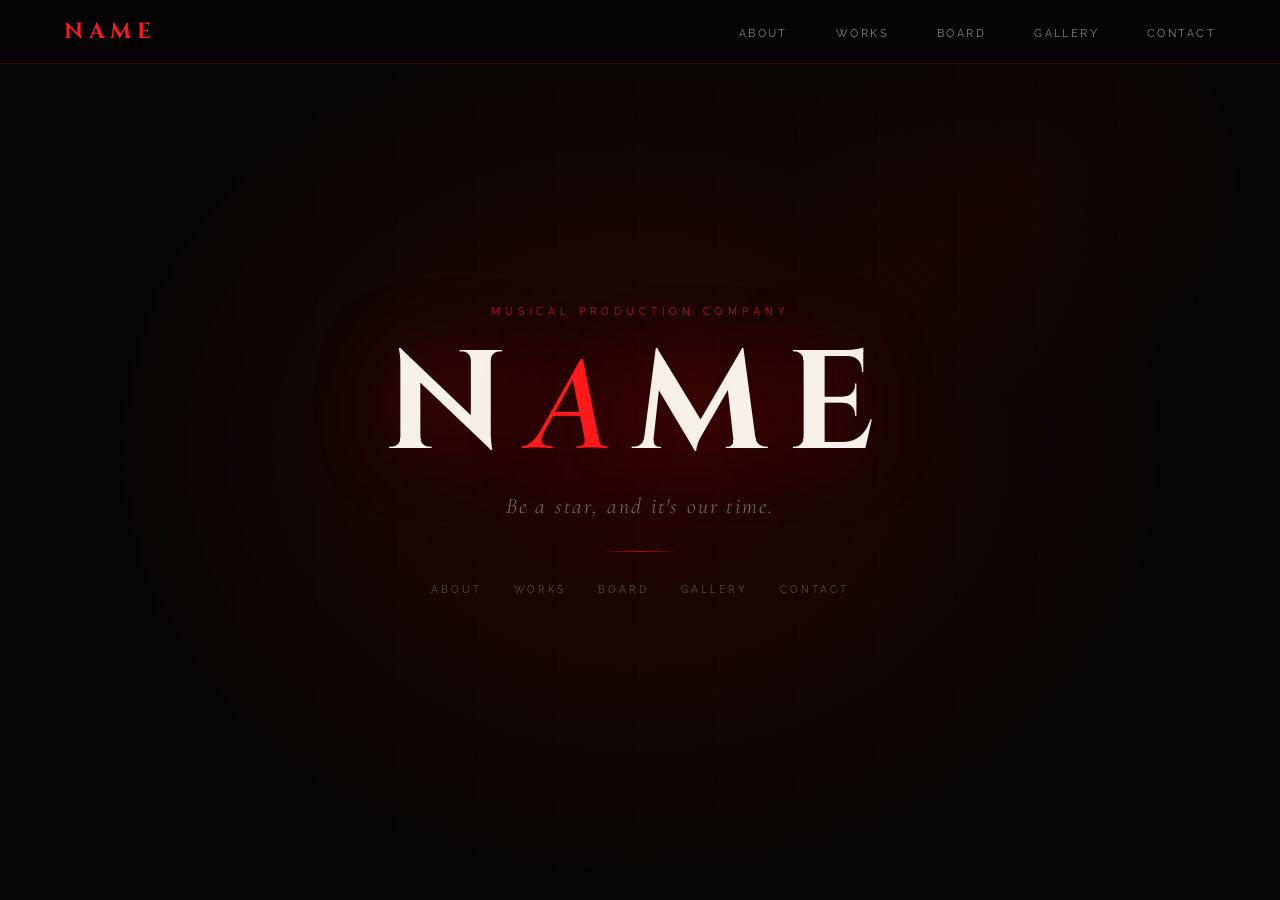
==== index.html @ c5540d6a "Add files via upload" ====
<!DOCTYPE html>
<html lang="ko">
<head>
<meta charset="UTF-8">
<meta name="viewport" content="width=device-width, initial-scale=1.0">
<title>NAME — Musical Company</title>
<link rel="stylesheet" href="shared.css">
<style>
  #home {
    position: relative;
    height: 100vh;
    display: flex;
    align-items: center;
    justify-content: center;
    overflow: hidden;
  }

  .hero-bg {
    position: absolute;
    inset: 0;
    background:
      radial-gradient(ellipse 60% 70% at 50% 50%, rgba(204,0,0,0.18) 0%, transparent 70%),
      radial-gradient(ellipse 30% 40% at 80% 20%, rgba(204,0,0,0.08) 0%, transparent 60%),
      var(--black);
  }

  .hero-bg::before {
    content: '';
    position: absolute;
    inset: 0;
    background: repeating-linear-gradient(
      90deg,
      transparent,
      transparent 79px,
      rgba(204,0,0,0.04) 80px
    );
  }

  .hero-content {
    position: relative;
    text-align: center;
    z-index: 2;
  }

  .hero-sub {
    font-size: 10px;
    font-weight: 300;
    letter-spacing: 0.5em;
    text-transform: uppercase;
    color: var(--crimson-light);
    margin-bottom: 1.5rem;
    opacity: 0;
    animation: fadeUp 1s 0.3s forwards;
  }

  .hero-title {
    font-family: 'Cinzel', serif;
    font-size: clamp(72px, 12vw, 140px);
    font-weight: 700;
    letter-spacing: 0.15em;
    line-height: 0.9;
    color: var(--off-white);
    text-shadow: 0 0 80px rgba(204,0,0,0.4);
    opacity: 0;
    animation: fadeUp 1s 0.5s forwards;
  }

  .hero-title span {
    color: var(--crimson-light);
    font-style: italic;
    font-family: 'Cormorant Garamond', serif;
  }

  .hero-tagline {
    font-family: 'Cormorant Garamond', serif;
    font-size: 22px;
    font-weight: 300;
    font-style: italic;
    letter-spacing: 0.1em;
    color: var(--text-muted);
    margin-top: 1.5rem;
    opacity: 0;
    animation: fadeUp 1s 0.7s forwards;
  }

  .hero-divider {
    width: 80px;
    height: 1px;
    background: linear-gradient(90deg, transparent, var(--crimson), transparent);
    margin: 2rem auto;
    opacity: 0;
    animation: fadeUp 1s 0.9s forwards;
  }

  .hero-nav-hint {
    display: flex;
    gap: 2rem;
    justify-content: center;
    opacity: 0;
    animation: fadeUp 1s 1.1s forwards;
  }

  .hero-nav-hint a {
    font-size: 10px;
    letter-spacing: 0.3em;
    text-transform: uppercase;
    color: rgba(245,240,232,0.3);
    text-decoration: none;
    transition: color 0.3s;
  }

  .hero-nav-hint a:hover { color: var(--crimson-light); }

  @media (max-width: 600px) {
    .hero-title { font-size: 52px; }
    .hero-nav-hint { flex-wrap: wrap; gap: 1rem; }
  }
</style>
</head>
<body>

<nav>
  <a class="nav-logo" href="index.html">NAME</a>
    <ul class="nav-links">
    <li><a href="about.html">About</a></li>
    <li><a href="works.html">Works</a></li>
    <li><a href="board.html">Board</a></li>
    <li><a href="gallery.html">Gallery</a></li>
    <li><a href="contact.html">Contact</a></li>
  </ul>
</nav>

<section id="home">
  <div class="hero-bg"></div>
  <div class="hero-content">
    <p class="hero-sub">Musical Production Company</p>
    <h1 class="hero-title">N<span>A</span>ME</h1>
    <p class="hero-tagline">Be a star, and it's our time.</p>
    <div class="hero-divider"></div>
    <div class="hero-nav-hint">
      <a href="about.html">About</a>
      <a href="works.html">Works</a>
      <a href="board.html">Board</a>
      <a href="gallery.html">Gallery</a>
      <a href="contact.html">Contact</a>
    </div>
  </div>
</section>

</body>
</html>
---- shared.css ----
@import url('https://fonts.googleapis.com/css2?family=Cormorant+Garamond:ital,wght@0,300;0,400;0,600;1,300;1,400;1,600&family=Cinzel:wght@400;600;700&family=Raleway:wght@200;300;400;500&display=swap');

*, *::before, *::after { margin: 0; padding: 0; box-sizing: border-box; }

:root {
  --crimson: #CC0000;
  --crimson-bright: #FF0000;
  --crimson-light: #FF1A1A;
  --black: #050505;
  --dark: #0d0d0d;
  --dark2: #141414;
  --off-white: #F5F0E8;
  --text-muted: rgba(245,240,232,0.45);
}

html { scroll-behavior: smooth; }

body {
  background: var(--black);
  color: var(--off-white);
  font-family: 'Raleway', sans-serif;
  overflow-x: hidden;
}

/* NAV */
nav {
  position: fixed;
  top: 0; left: 0; right: 0;
  z-index: 100;
  display: flex;
  justify-content: space-between;
  align-items: center;
  padding: 0 4rem;
  height: 64px;
  background: rgba(5,5,5,0.96);
  border-bottom: 0.5px solid rgba(204,0,0,0.3);
  backdrop-filter: blur(8px);
}

.nav-logo {
  font-family: 'Cinzel', serif;
  font-size: 22px;
  font-weight: 700;
  letter-spacing: 0.25em;
  color: var(--crimson-light);
  text-decoration: none;
  text-transform: uppercase;
}

.nav-links {
  display: flex;
  gap: 3rem;
  list-style: none;
}

.nav-links a {
  font-family: 'Raleway', sans-serif;
  font-size: 11px;
  font-weight: 400;
  letter-spacing: 0.22em;
  text-transform: uppercase;
  color: rgba(245,240,232,0.55);
  text-decoration: none;
  transition: color 0.3s;
  position: relative;
}

.nav-links a::after {
  content: '';
  position: absolute;
  bottom: -4px; left: 0; right: 0;
  height: 0.5px;
  background: var(--crimson-light);
  transform: scaleX(0);
  transition: transform 0.3s;
}

.nav-links a:hover { color: var(--off-white); }
.nav-links a:hover::after { transform: scaleX(1); }
.nav-links a.active { color: var(--off-white); }
.nav-links a.active::after { transform: scaleX(1); }

/* PAGE HEADER */
.page-header {
  padding: 10rem 6rem 5rem;
  background: var(--dark);
  border-bottom: 0.5px solid rgba(204,0,0,0.15);
}

.section-label {
  font-family: 'Raleway', sans-serif;
  font-size: 10px;
  font-weight: 400;
  letter-spacing: 0.4em;
  text-transform: uppercase;
  color: var(--crimson-light);
  margin-bottom: 1rem;
  opacity: 0;
  animation: fadeUp 0.8s 0.1s forwards;
}

.section-title {
  font-family: 'Cinzel', serif;
  font-size: clamp(36px, 5vw, 64px);
  font-weight: 600;
  letter-spacing: 0.1em;
  line-height: 1.0;
  color: var(--off-white);
  margin-bottom: 1.5rem;
  opacity: 0;
  animation: fadeUp 0.8s 0.2s forwards;
}

.section-divider {
  width: 60px;
  height: 1px;
  background: var(--crimson);
  opacity: 0;
  animation: fadeUp 0.8s 0.3s forwards;
}

/* CONTENT AREA */
.page-content {
  padding: 5rem 6rem 7rem;
}

/* RED BAR */
.red-bar {
  width: 100%;
  height: 3px;
  background: linear-gradient(90deg, var(--crimson), var(--crimson-light), var(--crimson));
}

/* FOOTER */
footer {
  background: var(--dark2);
  border-top: 0.5px solid rgba(204,0,0,0.3);
  padding: 2.5rem 6rem;
  display: flex;
  justify-content: space-between;
  align-items: center;
}

.footer-logo {
  font-family: 'Cinzel', serif;
  font-size: 16px;
  letter-spacing: 0.3em;
  color: var(--crimson-light);
}

.footer-text {
  font-size: 11px;
  letter-spacing: 0.15em;
  color: var(--text-muted);
}

/* ANIMATIONS */
@keyframes fadeUp {
  from { opacity: 0; transform: translateY(20px); }
  to   { opacity: 1; transform: translateY(0); }
}

/* SCROLLBAR */
::-webkit-scrollbar { width: 4px; }
::-webkit-scrollbar-track { background: var(--black); }
::-webkit-scrollbar-thumb { background: var(--crimson); }

/* RESPONSIVE */
@media (max-width: 900px) {
  nav { padding: 0 2rem; }
  .page-header, .page-content { padding-left: 2rem; padding-right: 2rem; }
  footer { padding: 2rem; flex-direction: column; gap: 1rem; text-align: center; }
}

@media (max-width: 600px) {
  .nav-links { display: none; }
}
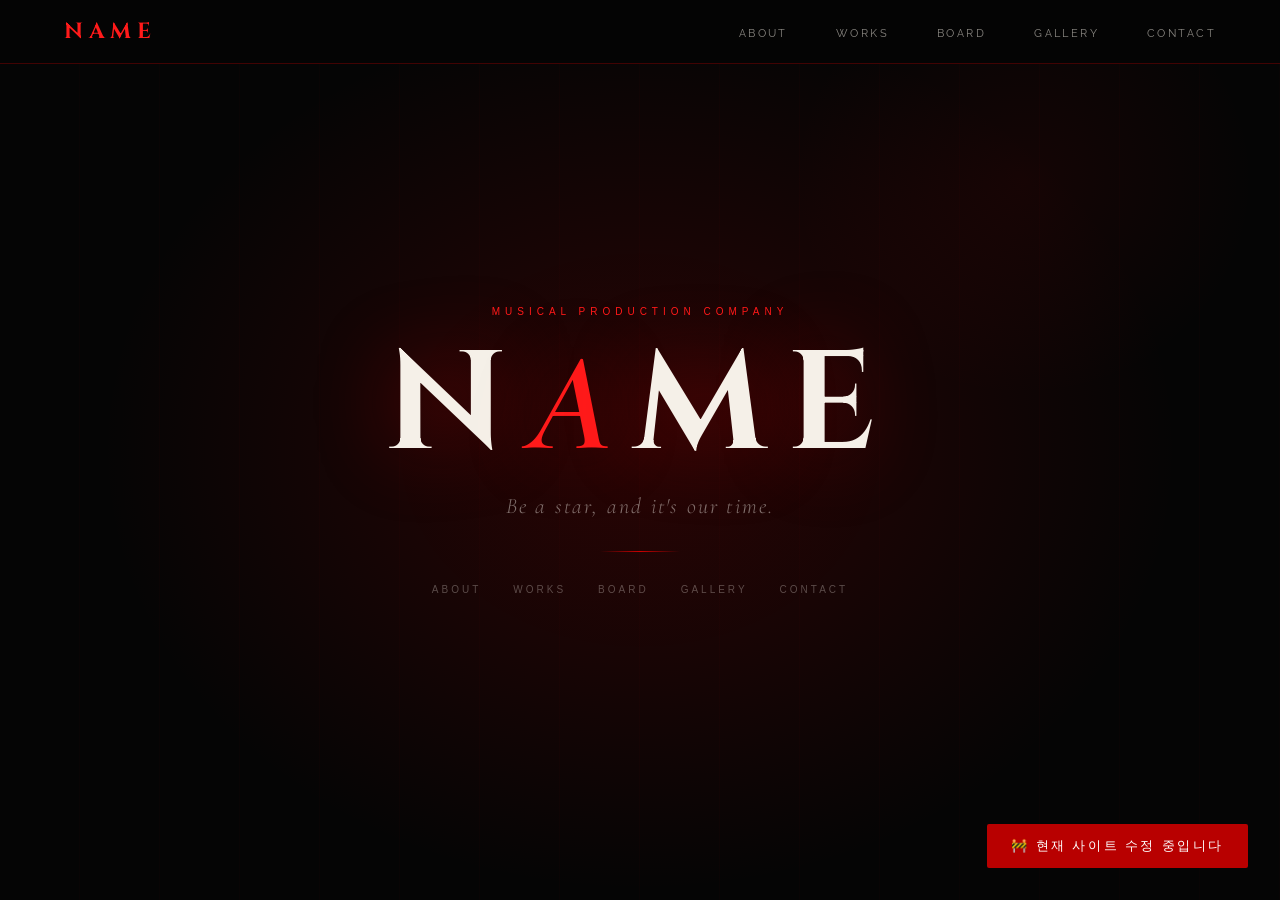
==== commit f878b41b: "Edit" ====
--- a/index.html
+++ b/index.html
@@ -1,151 +1,177 @@
 <!DOCTYPE html>
 <html lang="ko">
+
 <head>
-<meta charset="UTF-8">
-<meta name="viewport" content="width=device-width, initial-scale=1.0">
-<title>NAME — Musical Company</title>
-<link rel="stylesheet" href="shared.css">
-<style>
-  #home {
-    position: relative;
-    height: 100vh;
-    display: flex;
-    align-items: center;
-    justify-content: center;
-    overflow: hidden;
-  }
+    <meta charset="UTF-8">
+    <meta name="viewport" content="width=device-width, initial-scale=1.0">
+    <title>NAME — Musical Company</title>
+    <link rel="stylesheet" href="shared.css">
+    <style>
+        #home {
+            position: relative;
+            height: 100vh;
+            display: flex;
+            align-items: center;
+            justify-content: center;
+            overflow: hidden;
+        }
 
-  .hero-bg {
-    position: absolute;
-    inset: 0;
-    background:
-      radial-gradient(ellipse 60% 70% at 50% 50%, rgba(204,0,0,0.18) 0%, transparent 70%),
-      radial-gradient(ellipse 30% 40% at 80% 20%, rgba(204,0,0,0.08) 0%, transparent 60%),
-      var(--black);
-  }
+        .hero-bg {
+            position: absolute;
+            inset: 0;
+            background:
+                radial-gradient(ellipse 60% 70% at 50% 50%, rgba(204, 0, 0, 0.18) 0%, transparent 70%),
+                radial-gradient(ellipse 30% 40% at 80% 20%, rgba(204, 0, 0, 0.08) 0%, transparent 60%),
+                var(--black);
+        }
 
-  .hero-bg::before {
-    content: '';
-    position: absolute;
-    inset: 0;
-    background: repeating-linear-gradient(
-      90deg,
-      transparent,
-      transparent 79px,
-      rgba(204,0,0,0.04) 80px
-    );
-  }
+        .hero-bg::before {
+            content: '';
+            position: absolute;
+            inset: 0;
+            background: repeating-linear-gradient(90deg,
+                    transparent,
+                    transparent 79px,
+                    rgba(204, 0, 0, 0.04) 80px);
+        }
 
-  .hero-content {
-    position: relative;
-    text-align: center;
-    z-index: 2;
-  }
+        .hero-content {
+            position: relative;
+            text-align: center;
+            z-index: 2;
+        }
 
-  .hero-sub {
-    font-size: 10px;
-    font-weight: 300;
-    letter-spacing: 0.5em;
-    text-transform: uppercase;
-    color: var(--crimson-light);
-    margin-bottom: 1.5rem;
-    opacity: 0;
-    animation: fadeUp 1s 0.3s forwards;
-  }
+        .hero-sub {
+            font-size: 10px;
+            font-weight: 300;
+            letter-spacing: 0.5em;
+            text-transform: uppercase;
+            color: var(--crimson-light);
+            margin-bottom: 1.5rem;
+            opacity: 0;
+            animation: fadeUp 1s 0.3s forwards;
+        }
 
-  .hero-title {
-    font-family: 'Cinzel', serif;
-    font-size: clamp(72px, 12vw, 140px);
-    font-weight: 700;
-    letter-spacing: 0.15em;
-    line-height: 0.9;
-    color: var(--off-white);
-    text-shadow: 0 0 80px rgba(204,0,0,0.4);
-    opacity: 0;
-    animation: fadeUp 1s 0.5s forwards;
-  }
+        .hero-title {
+            font-family: 'Cinzel', serif;
+            font-size: clamp(72px, 12vw, 140px);
+            font-weight: 700;
+            letter-spacing: 0.15em;
+            line-height: 0.9;
+            color: var(--off-white);
+            text-shadow: 0 0 80px rgba(204, 0, 0, 0.4);
+            opacity: 0;
+            animation: fadeUp 1s 0.5s forwards;
+        }
 
-  .hero-title span {
-    color: var(--crimson-light);
-    font-style: italic;
-    font-family: 'Cormorant Garamond', serif;
-  }
+        .hero-title span {
+            color: var(--crimson-light);
+            font-style: italic;
+            font-family: 'Cormorant Garamond', serif;
+        }
 
-  .hero-tagline {
-    font-family: 'Cormorant Garamond', serif;
-    font-size: 22px;
-    font-weight: 300;
-    font-style: italic;
-    letter-spacing: 0.1em;
-    color: var(--text-muted);
-    margin-top: 1.5rem;
-    opacity: 0;
-    animation: fadeUp 1s 0.7s forwards;
-  }
+        .hero-tagline {
+            font-family: 'Cormorant Garamond', serif;
+            font-size: 22px;
+            font-weight: 300;
+            font-style: italic;
+            letter-spacing: 0.1em;
+            color: var(--text-muted);
+            margin-top: 1.5rem;
+            opacity: 0;
+            animation: fadeUp 1s 0.7s forwards;
+        }
 
-  .hero-divider {
-    width: 80px;
-    height: 1px;
-    background: linear-gradient(90deg, transparent, var(--crimson), transparent);
-    margin: 2rem auto;
-    opacity: 0;
-    animation: fadeUp 1s 0.9s forwards;
-  }
+        .hero-divider {
+            width: 80px;
+            height: 1px;
+            background: linear-gradient(90deg, transparent, var(--crimson), transparent);
+            margin: 2rem auto;
+            opacity: 0;
+            animation: fadeUp 1s 0.9s forwards;
+        }
 
-  .hero-nav-hint {
-    display: flex;
-    gap: 2rem;
-    justify-content: center;
-    opacity: 0;
-    animation: fadeUp 1s 1.1s forwards;
-  }
+        .hero-nav-hint {
+            display: flex;
+            gap: 2rem;
+            justify-content: center;
+            opacity: 0;
+            animation: fadeUp 1s 1.1s forwards;
+        }
 
-  .hero-nav-hint a {
-    font-size: 10px;
-    letter-spacing: 0.3em;
-    text-transform: uppercase;
-    color: rgba(245,240,232,0.3);
-    text-decoration: none;
-    transition: color 0.3s;
-  }
+        .hero-nav-hint a {
+            font-size: 10px;
+            letter-spacing: 0.3em;
+            text-transform: uppercase;
+            color: rgba(245, 240, 232, 0.3);
+            text-decoration: none;
+            transition: color 0.3s;
+        }
 
-  .hero-nav-hint a:hover { color: var(--crimson-light); }
+        .hero-nav-hint a:hover {
+            color: var(--crimson-light);
+        }
 
-  @media (max-width: 600px) {
-    .hero-title { font-size: 52px; }
-    .hero-nav-hint { flex-wrap: wrap; gap: 1rem; }
-  }
-</style>
+        @media (max-width: 600px) {
+            .hero-title {
+                font-size: 52px;
+            }
+
+            .hero-nav-hint {
+                flex-wrap: wrap;
+                gap: 1rem;
+            }
+        }
+    </style>
 </head>
+
 <body>
 
-<nav>
-  <a class="nav-logo" href="index.html">NAME</a>
-    <ul class="nav-links">
-    <li><a href="about.html">About</a></li>
-    <li><a href="works.html">Works</a></li>
-    <li><a href="board.html">Board</a></li>
-    <li><a href="gallery.html">Gallery</a></li>
-    <li><a href="contact.html">Contact</a></li>
-  </ul>
-</nav>
+    <nav>
+        <a class="nav-logo" href="index.html">NAME</a>
+        <ul class="nav-links">
+            <li><a href="about.html">About</a></li>
+            <li><a href="works.html">Works</a></li>
+            <li><a href="board.html">Board</a></li>
+            <li><a href="gallery.html">Gallery</a></li>
+            <li><a href="contact.html">Contact</a></li>
+        </ul>
+    </nav>
 
-<section id="home">
-  <div class="hero-bg"></div>
-  <div class="hero-content">
-    <p class="hero-sub">Musical Production Company</p>
-    <h1 class="hero-title">N<span>A</span>ME</h1>
-    <p class="hero-tagline">Be a star, and it's our time.</p>
-    <div class="hero-divider"></div>
-    <div class="hero-nav-hint">
-      <a href="about.html">About</a>
-      <a href="works.html">Works</a>
-      <a href="board.html">Board</a>
-      <a href="gallery.html">Gallery</a>
-      <a href="contact.html">Contact</a>
+    <section id="home">
+        <div class="hero-bg"></div>
+        <div class="hero-content">
+            <p class="hero-sub">Musical Production Company</p>
+            <h1 class="hero-title">N<span>A</span>ME</h1>
+            <p class="hero-tagline">Be a star, and it's our time.</p>
+            <div class="hero-divider"></div>
+            <div class="hero-nav-hint">
+                <a href="about.html">About</a>
+                <a href="works.html">Works</a>
+                <a href="board.html">Board</a>
+                <a href="gallery.html">Gallery</a>
+                <a href="contact.html">Contact</a>
+            </div>
+        </div>
+    </section>
+
+    <div style="
+  position: fixed;
+  bottom: 2rem;
+  right: 2rem;
+  background: rgba(204,0,0,0.9);
+  color: white;
+  font-family: 'Cinzel', serif;
+  font-size: 13px;
+  letter-spacing: 0.2em;
+  padding: 0.8rem 1.5rem;
+  border-radius: 2px;
+  z-index: 9999;
+  backdrop-filter: blur(4px);
+">
+        🚧 현재 사이트 수정 중입니다
     </div>
-  </div>
-</section>
 
 </body>
-</html>
+
+</html>
--- a/shared.css
+++ b/shared.css
@@ -1,177 +1,230 @@
 @import url('https://fonts.googleapis.com/css2?family=Cormorant+Garamond:ital,wght@0,300;0,400;0,600;1,300;1,400;1,600&family=Cinzel:wght@400;600;700&family=Raleway:wght@200;300;400;500&display=swap');
 
-*, *::before, *::after { margin: 0; padding: 0; box-sizing: border-box; }
+*,
+*::before,
+*::after {
+    margin: 0;
+    padding: 0;
+    box-sizing: border-box;
+}
 
 :root {
-  --crimson: #CC0000;
-  --crimson-bright: #FF0000;
-  --crimson-light: #FF1A1A;
-  --black: #050505;
-  --dark: #0d0d0d;
-  --dark2: #141414;
-  --off-white: #F5F0E8;
-  --text-muted: rgba(245,240,232,0.45);
-}
-
-html { scroll-behavior: smooth; }
+    --crimson: #CC0000;
+    --crimson-bright: #FF0000;
+    --crimson-light: #FF1A1A;
+    --black: #050505;
+    --dark: #0d0d0d;
+    --dark2: #141414;
+    --off-white: #F5F0E8;
+    --text-muted: rgba(245, 240, 232, 0.45);
+}
+
+html {
+    scroll-behavior: smooth;
+}
 
 body {
-  background: var(--black);
-  color: var(--off-white);
-  font-family: 'Raleway', sans-serif;
-  overflow-x: hidden;
+    background: var(--black);
+    color: var(--off-white);
+    font-family: 'Malgun Gothic', '맑은 고딕', sans-serif;
+    overflow-x: hidden;
 }
 
 /* NAV */
 nav {
-  position: fixed;
-  top: 0; left: 0; right: 0;
-  z-index: 100;
-  display: flex;
-  justify-content: space-between;
-  align-items: center;
-  padding: 0 4rem;
-  height: 64px;
-  background: rgba(5,5,5,0.96);
-  border-bottom: 0.5px solid rgba(204,0,0,0.3);
-  backdrop-filter: blur(8px);
+    position: fixed;
+    top: 0;
+    left: 0;
+    right: 0;
+    z-index: 100;
+    display: flex;
+    justify-content: space-between;
+    align-items: center;
+    padding: 0 4rem;
+    height: 64px;
+    background: rgba(5, 5, 5, 0.96);
+    border-bottom: 0.5px solid rgba(204, 0, 0, 0.3);
+    backdrop-filter: blur(8px);
 }
 
 .nav-logo {
-  font-family: 'Cinzel', serif;
-  font-size: 22px;
-  font-weight: 700;
-  letter-spacing: 0.25em;
-  color: var(--crimson-light);
-  text-decoration: none;
-  text-transform: uppercase;
+    font-family: 'Cinzel', serif;
+    font-size: 22px;
+    font-weight: 700;
+    letter-spacing: 0.25em;
+    color: var(--crimson-light);
+    text-decoration: none;
+    text-transform: uppercase;
 }
 
 .nav-links {
-  display: flex;
-  gap: 3rem;
-  list-style: none;
+    display: flex;
+    gap: 3rem;
+    list-style: none;
 }
 
 .nav-links a {
-  font-family: 'Raleway', sans-serif;
-  font-size: 11px;
-  font-weight: 400;
-  letter-spacing: 0.22em;
-  text-transform: uppercase;
-  color: rgba(245,240,232,0.55);
-  text-decoration: none;
-  transition: color 0.3s;
-  position: relative;
+    font-family: 'Raleway', sans-serif;
+    font-size: 11px;
+    font-weight: 400;
+    letter-spacing: 0.22em;
+    text-transform: uppercase;
+    color: rgba(245, 240, 232, 0.55);
+    text-decoration: none;
+    transition: color 0.3s;
+    position: relative;
 }
 
 .nav-links a::after {
-  content: '';
-  position: absolute;
-  bottom: -4px; left: 0; right: 0;
-  height: 0.5px;
-  background: var(--crimson-light);
-  transform: scaleX(0);
-  transition: transform 0.3s;
-}
-
-.nav-links a:hover { color: var(--off-white); }
-.nav-links a:hover::after { transform: scaleX(1); }
-.nav-links a.active { color: var(--off-white); }
-.nav-links a.active::after { transform: scaleX(1); }
+    content: '';
+    position: absolute;
+    bottom: -4px;
+    left: 0;
+    right: 0;
+    height: 0.5px;
+    background: var(--crimson-light);
+    transform: scaleX(0);
+    transition: transform 0.3s;
+}
+
+.nav-links a:hover {
+    color: var(--off-white);
+}
+
+.nav-links a:hover::after {
+    transform: scaleX(1);
+}
+
+.nav-links a.active {
+    color: var(--off-white);
+}
+
+.nav-links a.active::after {
+    transform: scaleX(1);
+}
 
 /* PAGE HEADER */
 .page-header {
-  padding: 10rem 6rem 5rem;
-  background: var(--dark);
-  border-bottom: 0.5px solid rgba(204,0,0,0.15);
+    padding: 10rem 6rem 5rem;
+    background: var(--dark);
+    border-bottom: 0.5px solid rgba(204, 0, 0, 0.15);
 }
 
 .section-label {
-  font-family: 'Raleway', sans-serif;
-  font-size: 10px;
-  font-weight: 400;
-  letter-spacing: 0.4em;
-  text-transform: uppercase;
-  color: var(--crimson-light);
-  margin-bottom: 1rem;
-  opacity: 0;
-  animation: fadeUp 0.8s 0.1s forwards;
+    font-family: 'Raleway', sans-serif;
+    font-size: 10px;
+    font-weight: 400;
+    letter-spacing: 0.4em;
+    text-transform: uppercase;
+    color: var(--crimson-light);
+    margin-bottom: 1rem;
+    opacity: 0;
+    animation: fadeUp 0.8s 0.1s forwards;
 }
 
 .section-title {
-  font-family: 'Cinzel', serif;
-  font-size: clamp(36px, 5vw, 64px);
-  font-weight: 600;
-  letter-spacing: 0.1em;
-  line-height: 1.0;
-  color: var(--off-white);
-  margin-bottom: 1.5rem;
-  opacity: 0;
-  animation: fadeUp 0.8s 0.2s forwards;
+    font-family: 'Cinzel', serif;
+    font-size: clamp(36px, 5vw, 64px);
+    font-weight: 600;
+    letter-spacing: 0.1em;
+    line-height: 1.0;
+    color: var(--off-white);
+    margin-bottom: 1.5rem;
+    opacity: 0;
+    animation: fadeUp 0.8s 0.2s forwards;
 }
 
 .section-divider {
-  width: 60px;
-  height: 1px;
-  background: var(--crimson);
-  opacity: 0;
-  animation: fadeUp 0.8s 0.3s forwards;
+    width: 60px;
+    height: 1px;
+    background: var(--crimson);
+    opacity: 0;
+    animation: fadeUp 0.8s 0.3s forwards;
 }
 
 /* CONTENT AREA */
 .page-content {
-  padding: 5rem 6rem 7rem;
+    padding: 5rem 6rem 7rem;
 }
 
 /* RED BAR */
 .red-bar {
-  width: 100%;
-  height: 3px;
-  background: linear-gradient(90deg, var(--crimson), var(--crimson-light), var(--crimson));
+    width: 100%;
+    height: 3px;
+    background: linear-gradient(90deg, var(--crimson), var(--crimson-light), var(--crimson));
 }
 
 /* FOOTER */
 footer {
-  background: var(--dark2);
-  border-top: 0.5px solid rgba(204,0,0,0.3);
-  padding: 2.5rem 6rem;
-  display: flex;
-  justify-content: space-between;
-  align-items: center;
+    background: var(--dark2);
+    border-top: 0.5px solid rgba(204, 0, 0, 0.3);
+    padding: 2.5rem 6rem;
+    display: flex;
+    justify-content: space-between;
+    align-items: center;
 }
 
 .footer-logo {
-  font-family: 'Cinzel', serif;
-  font-size: 16px;
-  letter-spacing: 0.3em;
-  color: var(--crimson-light);
+    font-family: 'Cinzel', serif;
+    font-size: 16px;
+    letter-spacing: 0.3em;
+    color: var(--crimson-light);
 }
 
 .footer-text {
-  font-size: 11px;
-  letter-spacing: 0.15em;
-  color: var(--text-muted);
+    font-size: 11px;
+    letter-spacing: 0.15em;
+    color: var(--text-muted);
 }
 
 /* ANIMATIONS */
 @keyframes fadeUp {
-  from { opacity: 0; transform: translateY(20px); }
-  to   { opacity: 1; transform: translateY(0); }
+    from {
+        opacity: 0;
+        transform: translateY(20px);
+    }
+
+    to {
+        opacity: 1;
+        transform: translateY(0);
+    }
 }
 
 /* SCROLLBAR */
-::-webkit-scrollbar { width: 4px; }
-::-webkit-scrollbar-track { background: var(--black); }
-::-webkit-scrollbar-thumb { background: var(--crimson); }
+::-webkit-scrollbar {
+    width: 4px;
+}
+
+::-webkit-scrollbar-track {
+    background: var(--black);
+}
+
+::-webkit-scrollbar-thumb {
+    background: var(--crimson);
+}
 
 /* RESPONSIVE */
 @media (max-width: 900px) {
-  nav { padding: 0 2rem; }
-  .page-header, .page-content { padding-left: 2rem; padding-right: 2rem; }
-  footer { padding: 2rem; flex-direction: column; gap: 1rem; text-align: center; }
+    nav {
+        padding: 0 2rem;
+    }
+
+    .page-header,
+    .page-content {
+        padding-left: 2rem;
+        padding-right: 2rem;
+    }
+
+    footer {
+        padding: 2rem;
+        flex-direction: column;
+        gap: 1rem;
+        text-align: center;
+    }
 }
 
 @media (max-width: 600px) {
-  .nav-links { display: none; }
-}
+    .nav-links {
+        display: none;
+    }
+}
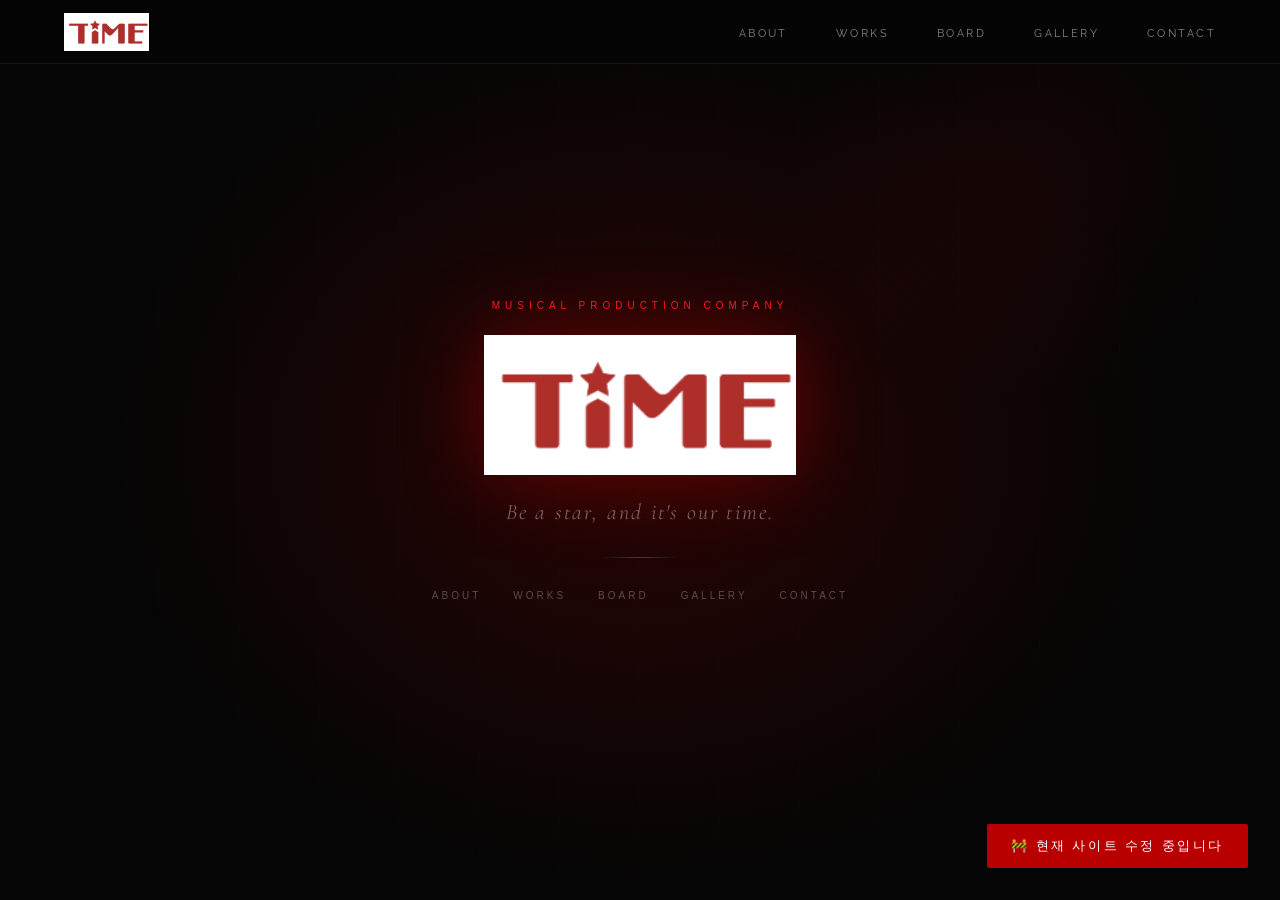
==== commit 20991a6f: "Edit" ====
--- a/index.html
+++ b/index.html
@@ -4,7 +4,7 @@
 <head>
     <meta charset="UTF-8">
     <meta name="viewport" content="width=device-width, initial-scale=1.0">
-    <title>NAME — Musical Company</title>
+    <title>TIME — Musical Company</title>
     <link rel="stylesheet" href="shared.css">
     <style>
         #home {
@@ -128,7 +128,7 @@
 <body>
 
     <nav>
-        <a class="nav-logo" href="index.html">NAME</a>
+        <a class="nav-logo" href="index.html"><img src="스크린샷 2026-04-26 022608.png" alt="TIME" style="height:38px;vertical-align:middle;"></a>
         <ul class="nav-links">
             <li><a href="about.html">About</a></li>
             <li><a href="works.html">Works</a></li>
@@ -142,7 +142,7 @@
         <div class="hero-bg"></div>
         <div class="hero-content">
             <p class="hero-sub">Musical Production Company</p>
-            <h1 class="hero-title">N<span>A</span>ME</h1>
+            <h1 class="hero-title"><img src="스크린샷 2026-04-26 022608.png" alt="TIME" style="height:1em;vertical-align:middle;filter:drop-shadow(0 0 40px rgba(204,0,0,0.4));"></h1>
             <p class="hero-tagline">Be a star, and it's our time.</p>
             <div class="hero-divider"></div>
             <div class="hero-nav-hint">
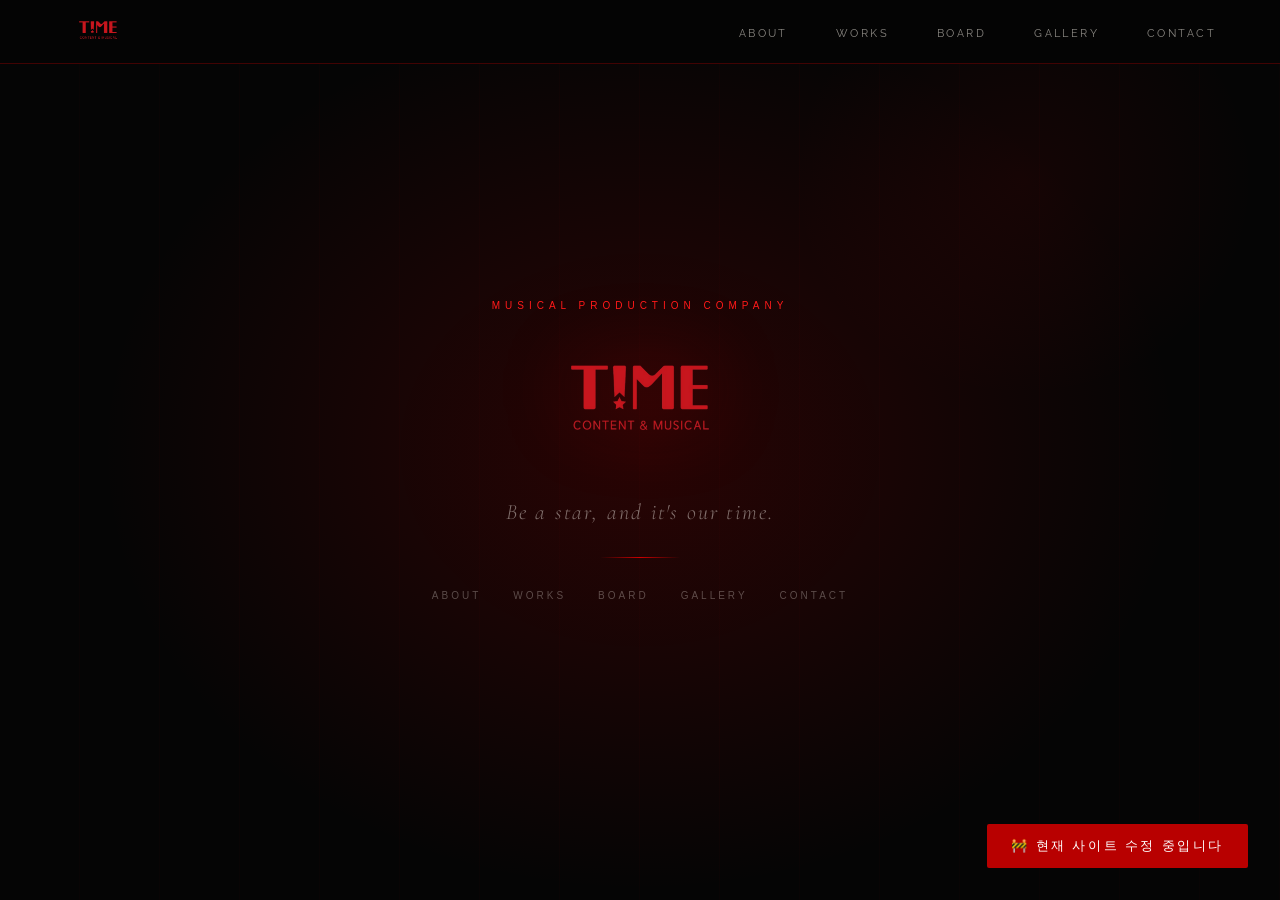
==== commit 6efbdb99: "EDIT" ====
--- a/index.html
+++ b/index.html
@@ -128,7 +128,7 @@
 <body>
 
     <nav>
-        <a class="nav-logo" href="index.html"><img src="스크린샷 2026-04-26 022608.png" alt="TIME" style="height:38px;vertical-align:middle;"></a>
+        <a class="nav-logo" href="index.html"><img src="logo.png" alt="TIME" style="height:38px;vertical-align:middle;"></a>
         <ul class="nav-links">
             <li><a href="about.html">About</a></li>
             <li><a href="works.html">Works</a></li>
@@ -142,7 +142,7 @@
         <div class="hero-bg"></div>
         <div class="hero-content">
             <p class="hero-sub">Musical Production Company</p>
-            <h1 class="hero-title"><img src="스크린샷 2026-04-26 022608.png" alt="TIME" style="height:1em;vertical-align:middle;filter:drop-shadow(0 0 40px rgba(204,0,0,0.4));"></h1>
+            <h1 class="hero-title"><img src="logo.png" alt="TIME" style="height:1em;vertical-align:middle;filter:drop-shadow(0 0 40px rgba(204,0,0,0.4));"></h1>
             <p class="hero-tagline">Be a star, and it's our time.</p>
             <div class="hero-divider"></div>
             <div class="hero-nav-hint">
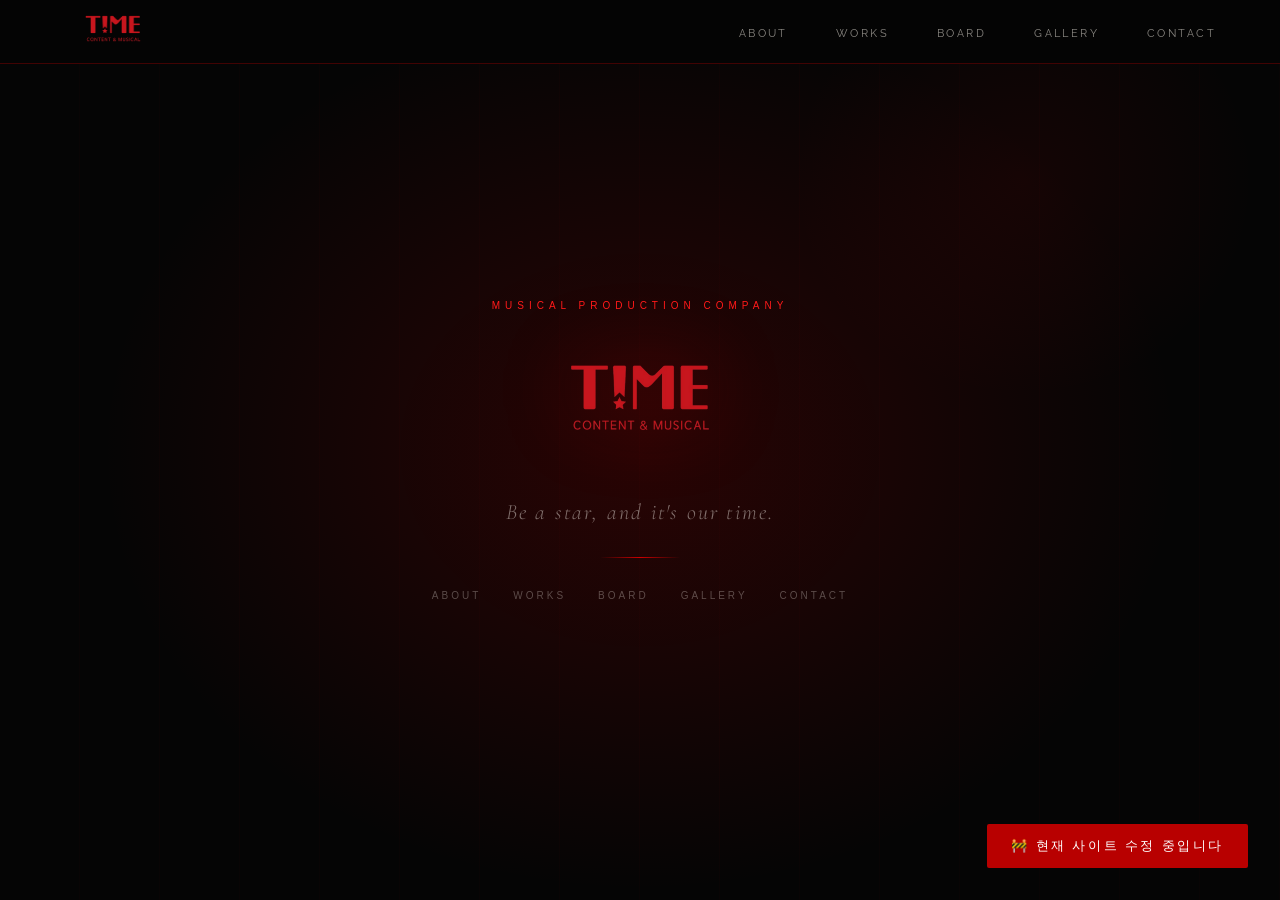
==== commit 9fa633e2: "Edit" ====
--- a/index.html
+++ b/index.html
@@ -128,7 +128,7 @@
 <body>
 
     <nav>
-        <a class="nav-logo" href="index.html"><img src="logo.png" alt="TIME" style="height:38px;vertical-align:middle;"></a>
+        <a class="nav-logo" href="index.html"><img src="logo.png" alt="TIME" style="height:55px;vertical-align:middle;"></a>
         <ul class="nav-links">
             <li><a href="about.html">About</a></li>
             <li><a href="works.html">Works</a></li>
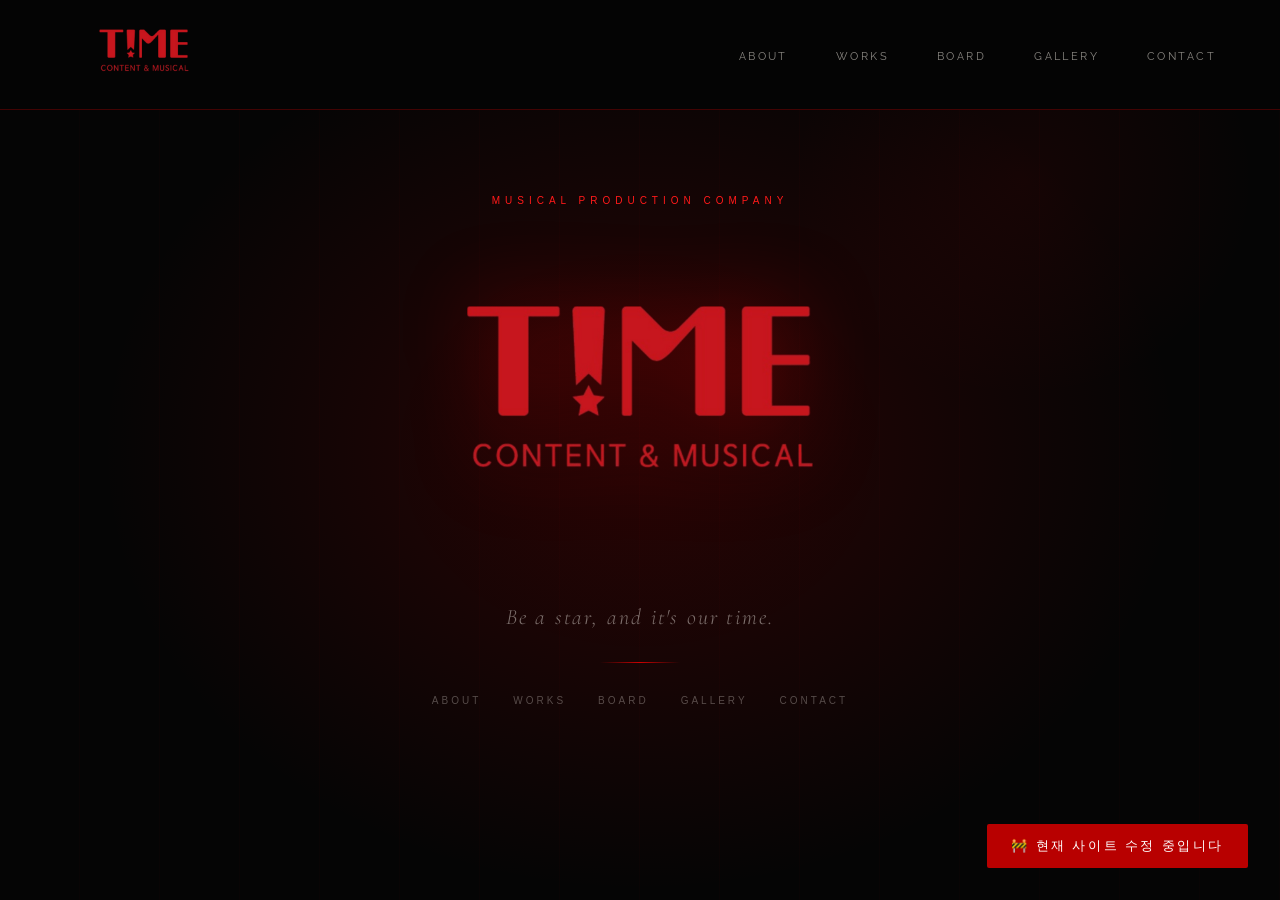
==== commit b67e9665: "edit" ====
--- a/index.html
+++ b/index.html
@@ -128,7 +128,7 @@
 <body>
 
     <nav>
-        <a class="nav-logo" href="index.html"><img src="logo.png" alt="TIME" style="height:55px;vertical-align:middle;"></a>
+        <a class="nav-logo" href="index.html"><img src="logo.png" alt="TIME" style="height:90px;vertical-align:middle;"></a>
         <ul class="nav-links">
             <li><a href="about.html">About</a></li>
             <li><a href="works.html">Works</a></li>
@@ -142,7 +142,7 @@
         <div class="hero-bg"></div>
         <div class="hero-content">
             <p class="hero-sub">Musical Production Company</p>
-            <h1 class="hero-title"><img src="logo.png" alt="TIME" style="height:1em;vertical-align:middle;filter:drop-shadow(0 0 40px rgba(204,0,0,0.4));"></h1>
+            <h1 class="hero-title"><img src="logo.png" alt="TIME" style="height:2.5em;vertical-align:middle;filter:drop-shadow(0 0 40px rgba(204,0,0,0.4));"></h1>
             <p class="hero-tagline">Be a star, and it's our time.</p>
             <div class="hero-divider"></div>
             <div class="hero-nav-hint">
--- a/shared.css
+++ b/shared.css
@@ -41,7 +41,7 @@
     justify-content: space-between;
     align-items: center;
     padding: 0 4rem;
-    height: 64px;
+    height: 110px;
     background: rgba(5, 5, 5, 0.96);
     border-bottom: 0.5px solid rgba(204, 0, 0, 0.3);
     backdrop-filter: blur(8px);
@@ -105,7 +105,7 @@
 
 /* PAGE HEADER */
 .page-header {
-    padding: 10rem 6rem 5rem;
+    padding: 13rem 6rem 5rem;
     background: var(--dark);
     border-bottom: 0.5px solid rgba(204, 0, 0, 0.15);
 }
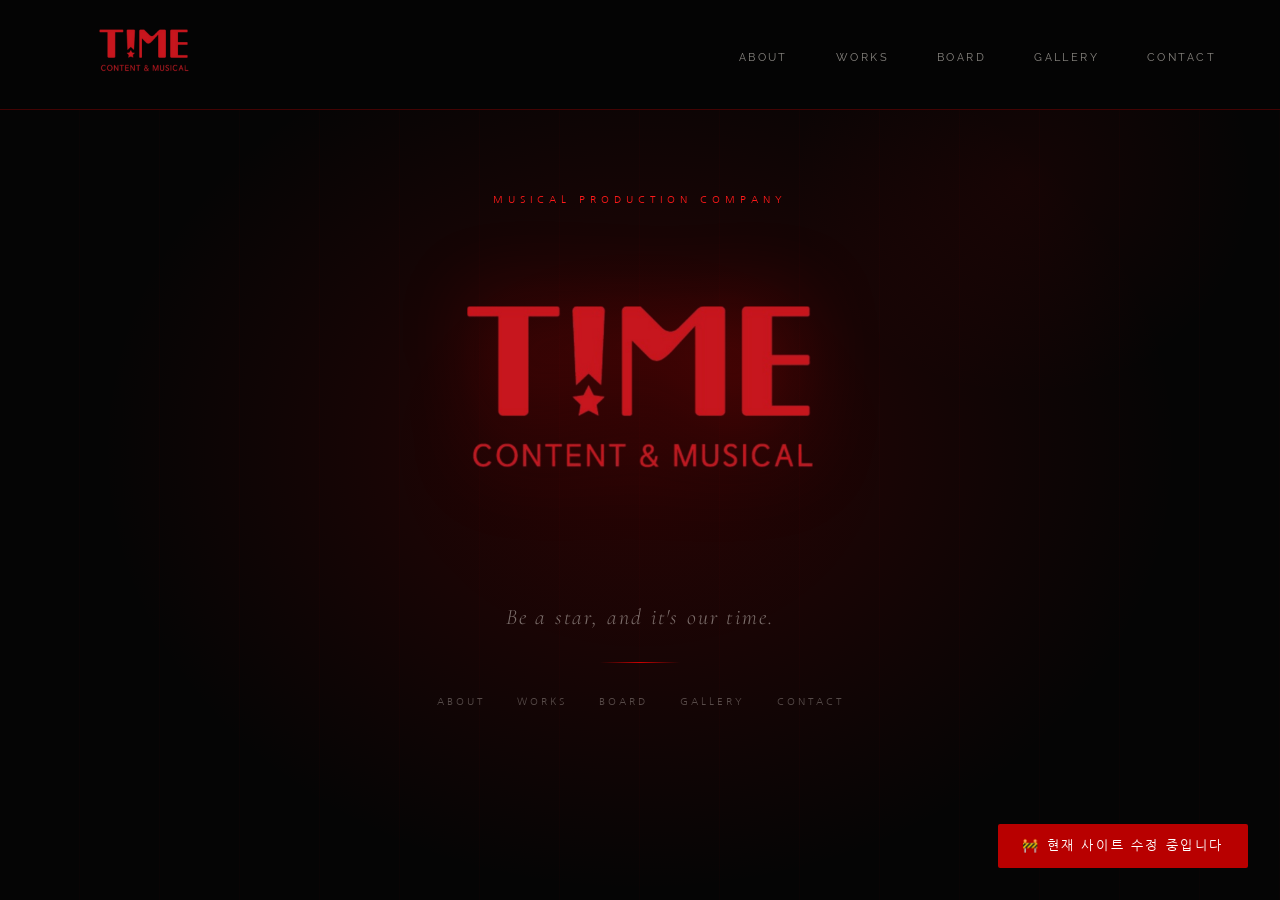
==== commit f6033d4d: "a" ====
--- a/index.html
+++ b/index.html
@@ -53,7 +53,7 @@
         }
 
         .hero-title {
-            font-family: 'Cinzel', serif;
+            font-family: 'Cinzel', 'Nanum Gothic', serif;
             font-size: clamp(72px, 12vw, 140px);
             font-weight: 700;
             letter-spacing: 0.15em;
@@ -67,11 +67,11 @@
         .hero-title span {
             color: var(--crimson-light);
             font-style: italic;
-            font-family: 'Cormorant Garamond', serif;
+            font-family: 'Cormorant Garamond', 'Nanum Gothic', serif;
         }
 
         .hero-tagline {
-            font-family: 'Cormorant Garamond', serif;
+            font-family: 'Cormorant Garamond', 'Nanum Gothic', serif;
             font-size: 22px;
             font-weight: 300;
             font-style: italic;
@@ -161,7 +161,7 @@
   right: 2rem;
   background: rgba(204,0,0,0.9);
   color: white;
-  font-family: 'Cinzel', serif;
+  font-family: 'Cinzel', 'Nanum Gothic', serif;
   font-size: 13px;
   letter-spacing: 0.2em;
   padding: 0.8rem 1.5rem;
--- a/shared.css
+++ b/shared.css
@@ -1,4 +1,4 @@
-@import url('https://fonts.googleapis.com/css2?family=Cormorant+Garamond:ital,wght@0,300;0,400;0,600;1,300;1,400;1,600&family=Cinzel:wght@400;600;700&family=Raleway:wght@200;300;400;500&display=swap');
+@import url('https://fonts.googleapis.com/css2?family=Cormorant+Garamond:ital,wght@0,300;0,400;0,600;1,300;1,400;1,600&family=Cinzel:wght@400;600;700&family=Raleway:wght@200;300;400;500&family=Nanum+Gothic:wght@400;700&display=swap');
 
 *,
 *::before,
@@ -26,7 +26,7 @@
 body {
     background: var(--black);
     color: var(--off-white);
-    font-family: 'Malgun Gothic', '맑은 고딕', sans-serif;
+    font-family: 'Nanum Gothic', sans-serif;
     overflow-x: hidden;
 }
 
@@ -48,7 +48,7 @@
 }
 
 .nav-logo {
-    font-family: 'Cinzel', serif;
+    font-family: 'Cinzel', 'Nanum Gothic', serif;
     font-size: 22px;
     font-weight: 700;
     letter-spacing: 0.25em;
@@ -64,7 +64,7 @@
 }
 
 .nav-links a {
-    font-family: 'Raleway', sans-serif;
+    font-family: 'Raleway', 'Nanum Gothic', sans-serif;
     font-size: 11px;
     font-weight: 400;
     letter-spacing: 0.22em;
@@ -111,7 +111,7 @@
 }
 
 .section-label {
-    font-family: 'Raleway', sans-serif;
+    font-family: 'Raleway', 'Nanum Gothic', sans-serif;
     font-size: 10px;
     font-weight: 400;
     letter-spacing: 0.4em;
@@ -123,7 +123,7 @@
 }
 
 .section-title {
-    font-family: 'Cinzel', serif;
+    font-family: 'Cinzel', 'Nanum Gothic', serif;
     font-size: clamp(36px, 5vw, 64px);
     font-weight: 600;
     letter-spacing: 0.1em;
@@ -165,7 +165,7 @@
 }
 
 .footer-logo {
-    font-family: 'Cinzel', serif;
+    font-family: 'Cinzel', 'Nanum Gothic', serif;
     font-size: 16px;
     letter-spacing: 0.3em;
     color: var(--crimson-light);
